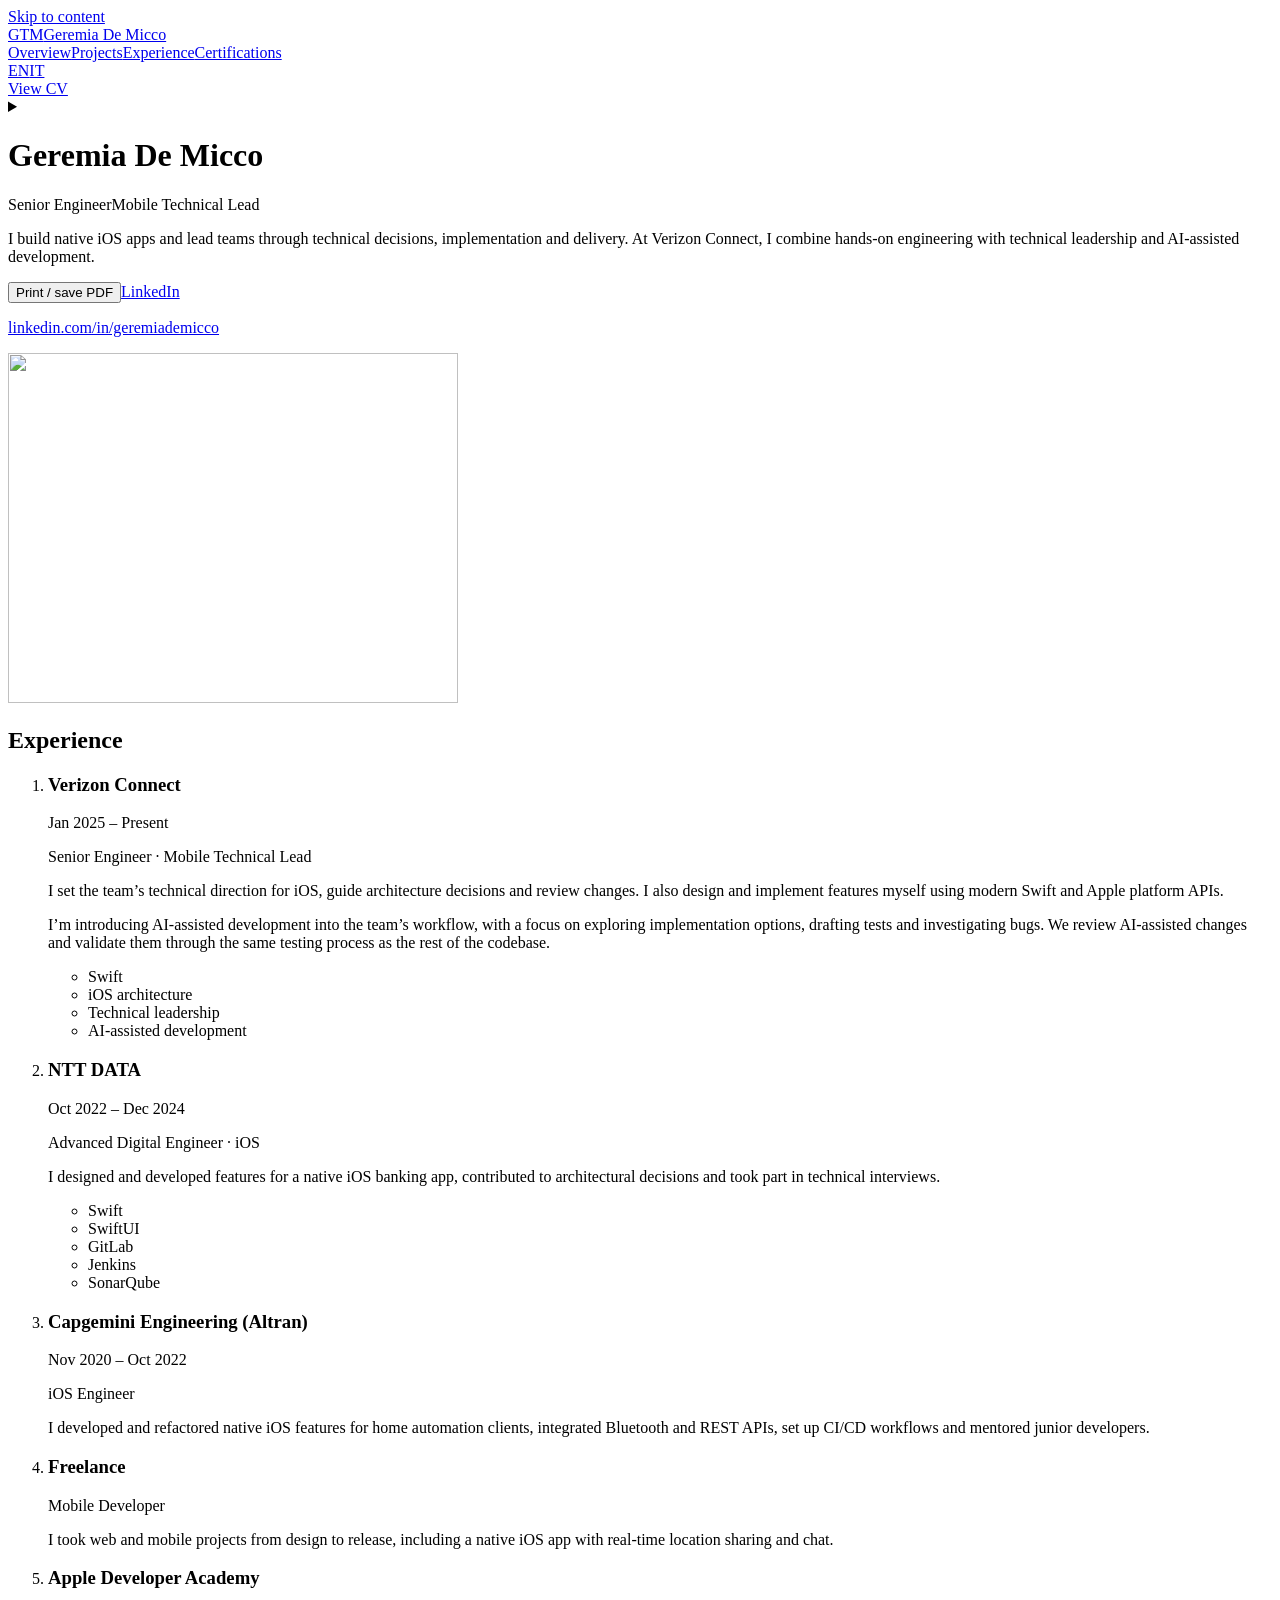
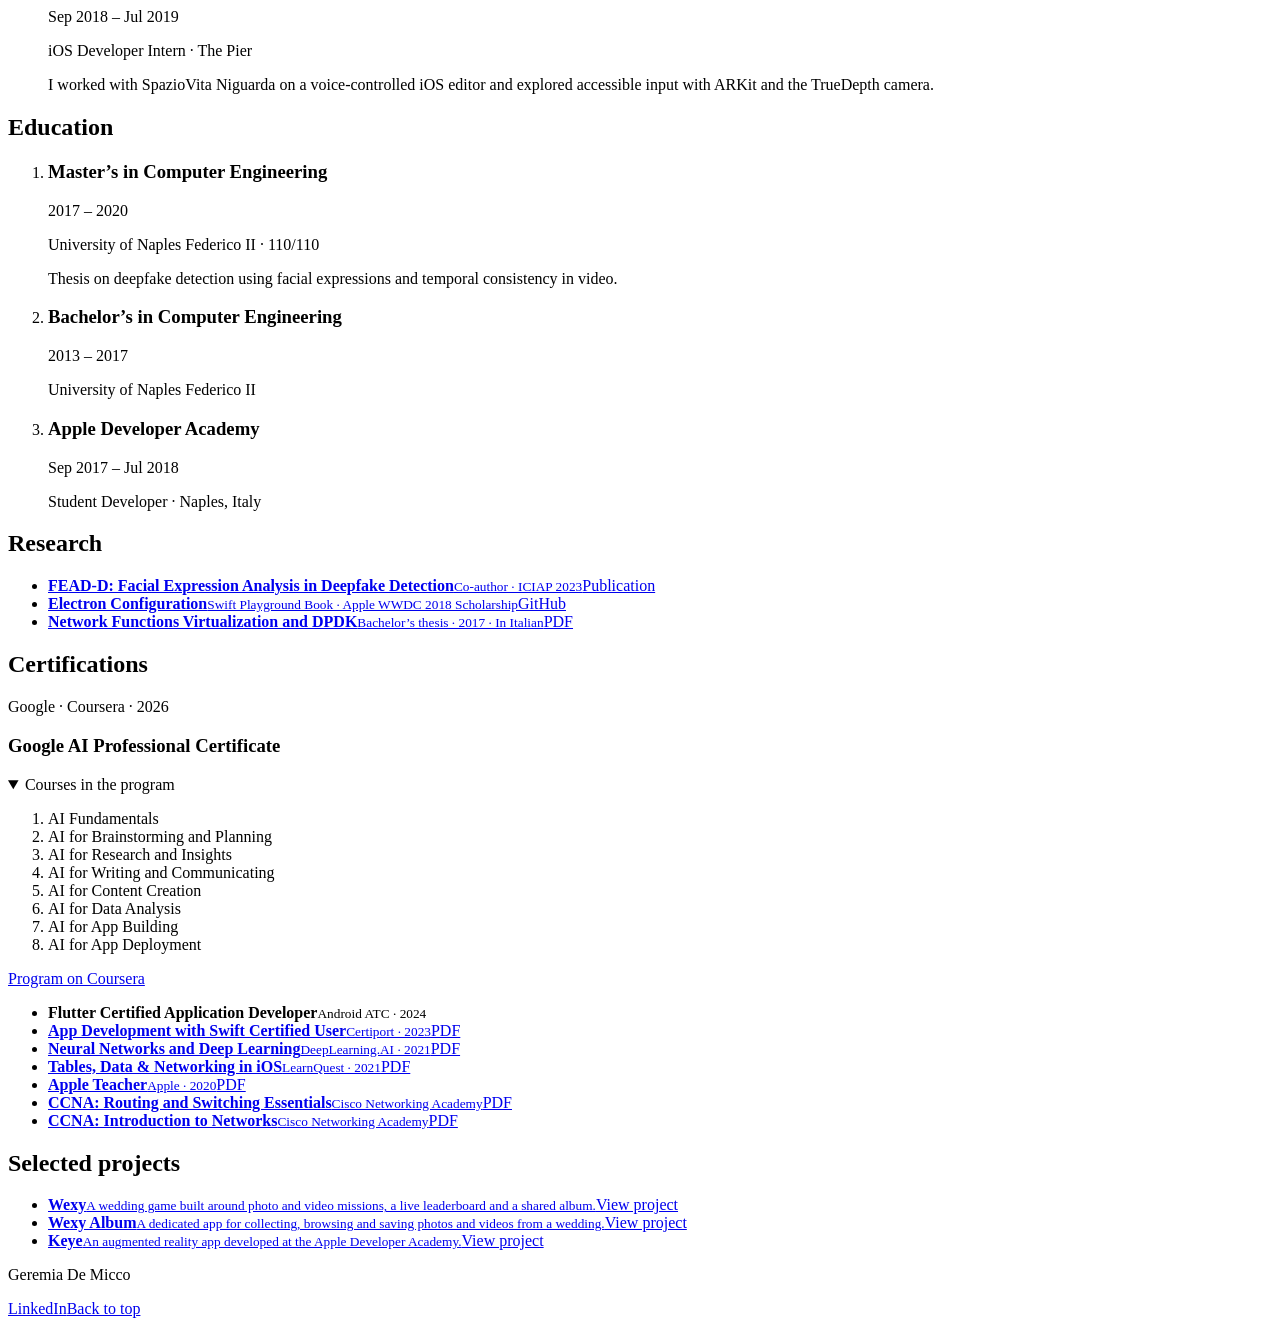
==== cv/index.html @ 7bb94965 "Publish GTM portfolio on GitHub Pages" ====
<!DOCTYPE html><html lang="en"><head><meta charset="utf-8"><meta name="viewport" content="width=device-width, initial-scale=1"><meta name="description" content="I build native iOS apps and lead teams through technical decisions, implementation and delivery. At Verizon Connect, I combine hands-on engineering with technical leadership and AI-assisted development."><meta name="theme-color" content="#0e0d0f"><meta property="og:type" content="website"><meta property="og:title" content="Geremia De Micco · Curriculum vitae"><meta property="og:description" content="I build native iOS apps and lead teams through technical decisions, implementation and delivery. At Verizon Connect, I combine hands-on engineering with technical leadership and AI-assisted development."><link rel="icon" type="image/png" sizes="64x64" href="/gtm-portfolio/media/gtm-submission-icon.png"><title>Geremia De Micco · Curriculum vitae</title><link rel="stylesheet" href="/gtm-portfolio/_astro/_..Dcf9M93b.css"></head><body id="top"><a href="#main" class="skip-link">Skip to content</a><header class="site-header"><div class="container header-content"><a class="brand" href="/gtm-portfolio/"><span class="brand-mark" aria-hidden="true">GTM</span><span class="brand-name">Geremia De Micco</span></a><nav class="desktop-nav" aria-label="Main navigation"><a href="/gtm-portfolio/#overview">Overview</a><a href="/gtm-portfolio/#projects">Projects</a><a href="/gtm-portfolio/#experience">Experience</a><a href="/gtm-portfolio/#certifications">Certifications</a></nav><div class="header-actions"><nav class="language-switch desktop-language" aria-label="Language"><a href="/gtm-portfolio/cv/" lang="en" hreflang="en" aria-label="English" aria-current="page">EN</a><a href="/gtm-portfolio/it/cv/" lang="it" hreflang="it" aria-label="Italiano">IT</a></nav><a class="button button-outline header-cv" href="/gtm-portfolio/cv/">View CV</a><details class="mobile-menu"><summary aria-label="Menu"><span class="menu-icon" aria-hidden="true"></span></summary><div class="mobile-panel"><nav class="mobile-nav" aria-label="Main navigation"><a href="/gtm-portfolio/#overview">Overview</a><a href="/gtm-portfolio/#projects">Projects</a><a href="/gtm-portfolio/#experience">Experience</a><a href="/gtm-portfolio/#certifications">Certifications</a></nav><nav class="language-switch" aria-label="Language"><a href="/gtm-portfolio/cv/" lang="en" hreflang="en" aria-label="English" aria-current="page">EN</a><a href="/gtm-portfolio/it/cv/" lang="it" hreflang="it" aria-label="Italiano">IT</a></nav></div></details></div></div></header><main id="main" tabindex="-1"><div class="container cv-page"><header class="cv-heading"><div><h1>Geremia De Micco</h1><p class="identity-role"><span>Senior Engineer</span><span>Mobile Technical Lead</span></p><p class="lead">I build native iOS apps and lead teams through technical decisions, implementation and delivery. At Verizon Connect, I combine hands-on engineering with technical leadership and AI-assisted development.</p><div class="button-row cv-actions"><button class="button button-primary" type="button" data-print>Print / save PDF</button><a class="button button-outline" href="https://www.linkedin.com/in/geremiademicco/">LinkedIn</a></div><p class="cv-print-contact"><a href="https://www.linkedin.com/in/geremiademicco/">linkedin.com/in/geremiademicco</a></p></div><img class="cv-portrait" src="/gtm-portfolio/media/geremia-de-micco.webp" width="450" height="350" alt=""></header><section class="resume-section" id="experience" tabindex="-1" aria-labelledby="experience-title"><h2 id="experience-title">Experience</h2><ol class="timeline" role="list"><li class="timeline-item current-role"><div class="timeline-head"><h3>Verizon Connect</h3><p class="meta period"><time datetime="2025-01">Jan 2025</time> – Present</p></div><p class="role">Senior Engineer · Mobile Technical Lead</p><p class="timeline-text">I set the team’s technical direction for iOS, guide architecture decisions and review changes. I also design and implement features myself using modern Swift and Apple platform APIs.</p><p class="timeline-text">I’m introducing AI-assisted development into the team’s workflow, with a focus on exploring implementation options, drafting tests and investigating bugs. We review AI-assisted changes and validate them through the same testing process as the rest of the codebase.</p><ul class="skill-list" role="list"><li>Swift</li><li>iOS architecture</li><li>Technical leadership</li><li>AI-assisted development</li></ul></li><li class="timeline-item"><div class="timeline-head"><h3>NTT DATA</h3><p class="meta period"><time datetime="2022-10">Oct 2022</time> – <time datetime="2024-12">Dec 2024</time></p></div><p class="role">Advanced Digital Engineer · iOS</p><p class="timeline-text">I designed and developed features for a native iOS banking app, contributed to architectural decisions and took part in technical interviews.</p><ul class="skill-list" role="list"><li>Swift</li><li>SwiftUI</li><li>GitLab</li><li>Jenkins</li><li>SonarQube</li></ul></li><li class="timeline-item"><div class="timeline-head"><h3>Capgemini Engineering (Altran)</h3><p class="meta period"><time datetime="2020-11">Nov 2020</time> – <time datetime="2022-10">Oct 2022</time></p></div><p class="role">iOS Engineer</p><p class="timeline-text">I developed and refactored native iOS features for home automation clients, integrated Bluetooth and REST APIs, set up CI/CD workflows and mentored junior developers.</p></li><li class="timeline-item"><div class="timeline-head"><h3>Freelance</h3></div><p class="role">Mobile Developer</p><p class="timeline-text">I took web and mobile projects from design to release, including a native iOS app with real-time location sharing and chat.</p></li><li class="timeline-item"><div class="timeline-head"><h3>Apple Developer Academy</h3><p class="meta period"><time datetime="2018-09">Sep 2018</time> – <time datetime="2019-07">Jul 2019</time></p></div><p class="role">iOS Developer Intern · The Pier</p><p class="timeline-text">I worked with SpazioVita Niguarda on a voice-controlled iOS editor and explored accessible input with ARKit and the TrueDepth camera.</p></li></ol></section><section class="resume-section" id="education" tabindex="-1" aria-labelledby="education-title"><h2 id="education-title">Education</h2><ol class="timeline" role="list"><li class="timeline-item"><div class="timeline-head"><h3>Master’s in Computer Engineering</h3><p class="meta period"><time datetime="2017">2017</time> – <time datetime="2020">2020</time></p></div><p class="role">University of Naples Federico II · 110/110</p><p class="timeline-text">Thesis on deepfake detection using facial expressions and temporal consistency in video.</p></li><li class="timeline-item"><div class="timeline-head"><h3>Bachelor’s in Computer Engineering</h3><p class="meta period"><time datetime="2013">2013</time> – <time datetime="2017">2017</time></p></div><p class="role">University of Naples Federico II</p></li><li class="timeline-item"><div class="timeline-head"><h3>Apple Developer Academy</h3><p class="meta period"><time datetime="2017-09">Sep 2017</time> – <time datetime="2018-07">Jul 2018</time></p></div><p class="role">Student Developer · Naples, Italy</p></li></ol></section><section class="resume-section" id="research" tabindex="-1" aria-labelledby="research-title"><h2 id="research-title">Research</h2><ul class="resources" role="list"><li><a href="https://www.iris.unina.it/handle/11588/937765"><span><strong>FEAD-D: Facial Expression Analysis in Deepfake Detection</strong><small>Co-author · ICIAP 2023</small></span><span class="resource-type">Publication</span></a></li><li><a href="https://github.com/geredm/WWDC-2018-Accepted-PlaygroundBook-Electron-Configuration"><span><strong>Electron Configuration</strong><small>Swift Playground Book · Apple WWDC 2018 Scholarship</small></span><span class="resource-type">GitHub</span></a></li><li><a href="/gtm-portfolio/documents/bachelors-thesis.pdf"><span><strong>Network Functions Virtualization and DPDK</strong><small>Bachelor’s thesis · 2017 · In Italian</small></span><span class="resource-type">PDF</span></a></li></ul></section><section class="resume-section" id="certifications" tabindex="-1" aria-labelledby="certifications-title"><h2 id="certifications-title">Certifications</h2><div><article class="credential"><p class="meta">Google · Coursera · <time datetime="2026">2026</time></p><h3>Google AI Professional Certificate</h3><details class="credential-courses" open><summary>Courses in the program</summary><ol lang="en"><li>AI Fundamentals</li><li>AI for Brainstorming and Planning</li><li>AI for Research and Insights</li><li>AI for Writing and Communicating</li><li>AI for Content Creation</li><li>AI for Data Analysis</li><li>AI for App Building</li><li>AI for App Deployment</li></ol></details><a class="project-action" href="https://www.coursera.org/professional-certificates/google-ai">Program on Coursera</a></article><ul class="resources" role="list"><li><div class="resource-line"><span><strong>Flutter Certified Application Developer</strong><small>Android ATC · 2024</small></span></div></li><li><a href="/gtm-portfolio/documents/app-development-with-swift.pdf"><span><strong>App Development with Swift Certified User</strong><small>Certiport · 2023</small></span><span class="resource-type">PDF</span></a></li><li><a href="/gtm-portfolio/documents/neural-networks-and-deep-learning.pdf"><span><strong>Neural Networks and Deep Learning</strong><small>DeepLearning.AI · 2021</small></span><span class="resource-type">PDF</span></a></li><li><a href="/gtm-portfolio/documents/tables-data-and-networking-in-ios.pdf"><span><strong>Tables, Data &amp; Networking in iOS</strong><small>LearnQuest · 2021</small></span><span class="resource-type">PDF</span></a></li><li><a href="/gtm-portfolio/documents/apple-teacher.pdf"><span><strong>Apple Teacher</strong><small>Apple · 2020</small></span><span class="resource-type">PDF</span></a></li><li><a href="/gtm-portfolio/documents/ccna-routing-and-switching-essentials.pdf"><span><strong>CCNA: Routing and Switching Essentials</strong><small>Cisco Networking Academy</small></span><span class="resource-type">PDF</span></a></li><li><a href="/gtm-portfolio/documents/ccna-introduction-to-networks.pdf"><span><strong>CCNA: Introduction to Networks</strong><small>Cisco Networking Academy</small></span><span class="resource-type">PDF</span></a></li></ul></div></section><section class="resume-section cv-projects" id="projects" aria-labelledby="cv-projects-title"><h2 id="cv-projects-title">Selected projects</h2><ul class="resources" role="list"><li><a href="/gtm-portfolio/projects/wexy/"><span><strong>Wexy</strong><small>A wedding game built around photo and video missions, a live leaderboard and a shared album.</small></span><span class="resource-type">View project</span></a></li><li><a href="/gtm-portfolio/projects/wexy-album/"><span><strong>Wexy Album</strong><small>A dedicated app for collecting, browsing and saving photos and videos from a wedding.</small></span><span class="resource-type">View project</span></a></li><li><a href="/gtm-portfolio/projects/keye/"><span><strong>Keye</strong><small>An augmented reality app developed at the Apple Developer Academy.</small></span><span class="resource-type">View project</span></a></li></ul></section></div></main><footer class="site-footer"><div class="container footer-content"><p>Geremia De Micco</p><nav aria-label="Footer links"><a href="https://www.linkedin.com/in/geremiademicco/">LinkedIn</a><a href="#top">Back to top</a></nav></div></footer></body></html><script type="module">var e=document.querySelector(`.mobile-menu`);if(e){let t=e.querySelector(`summary`);e.addEventListener(`keydown`,n=>{n.key===`Escape`&&e.open&&(e.open=!1,t?.focus())}),document.addEventListener(`click`,t=>{e.open&&t.target instanceof Element&&(!e.contains(t.target)||t.target.closest(`a`))&&(e.open=!1)})}</script><script type="module">document.querySelector(`[data-print]`)?.addEventListener(`click`,()=>window.print());</script>
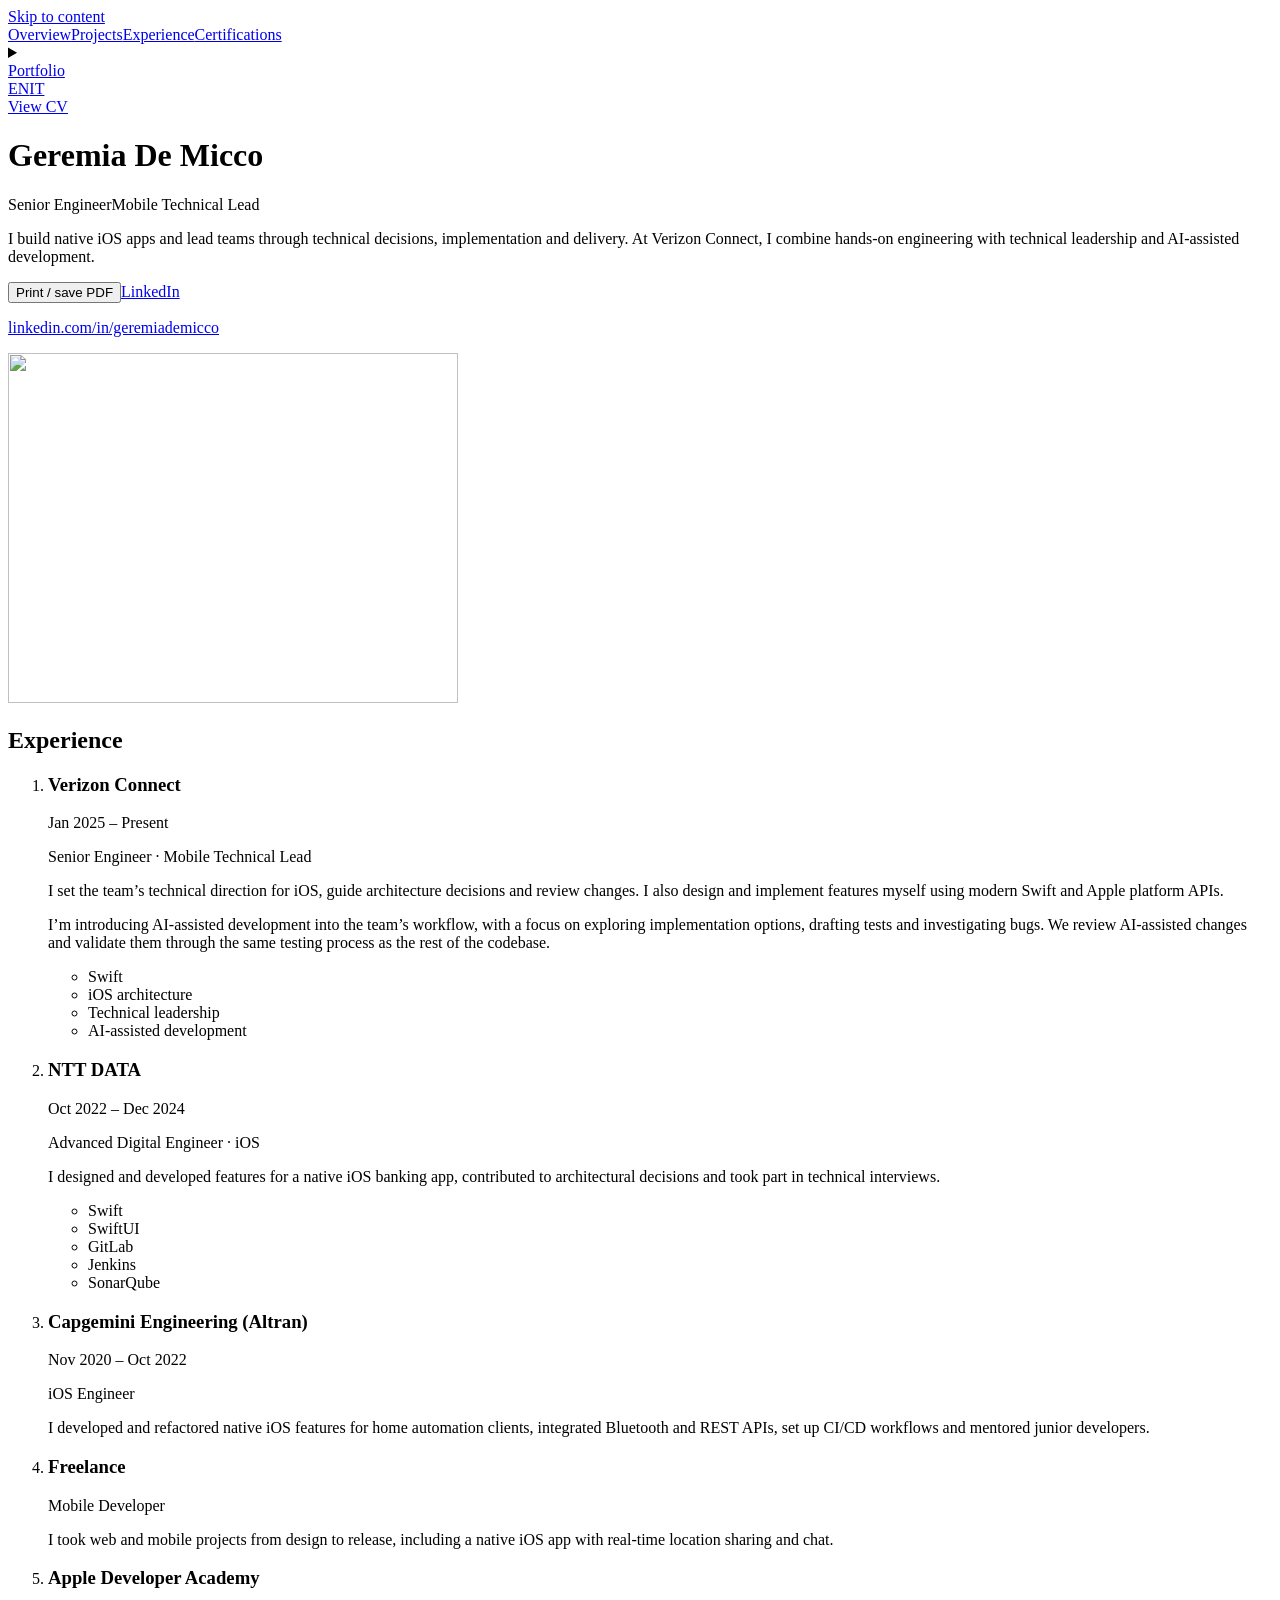
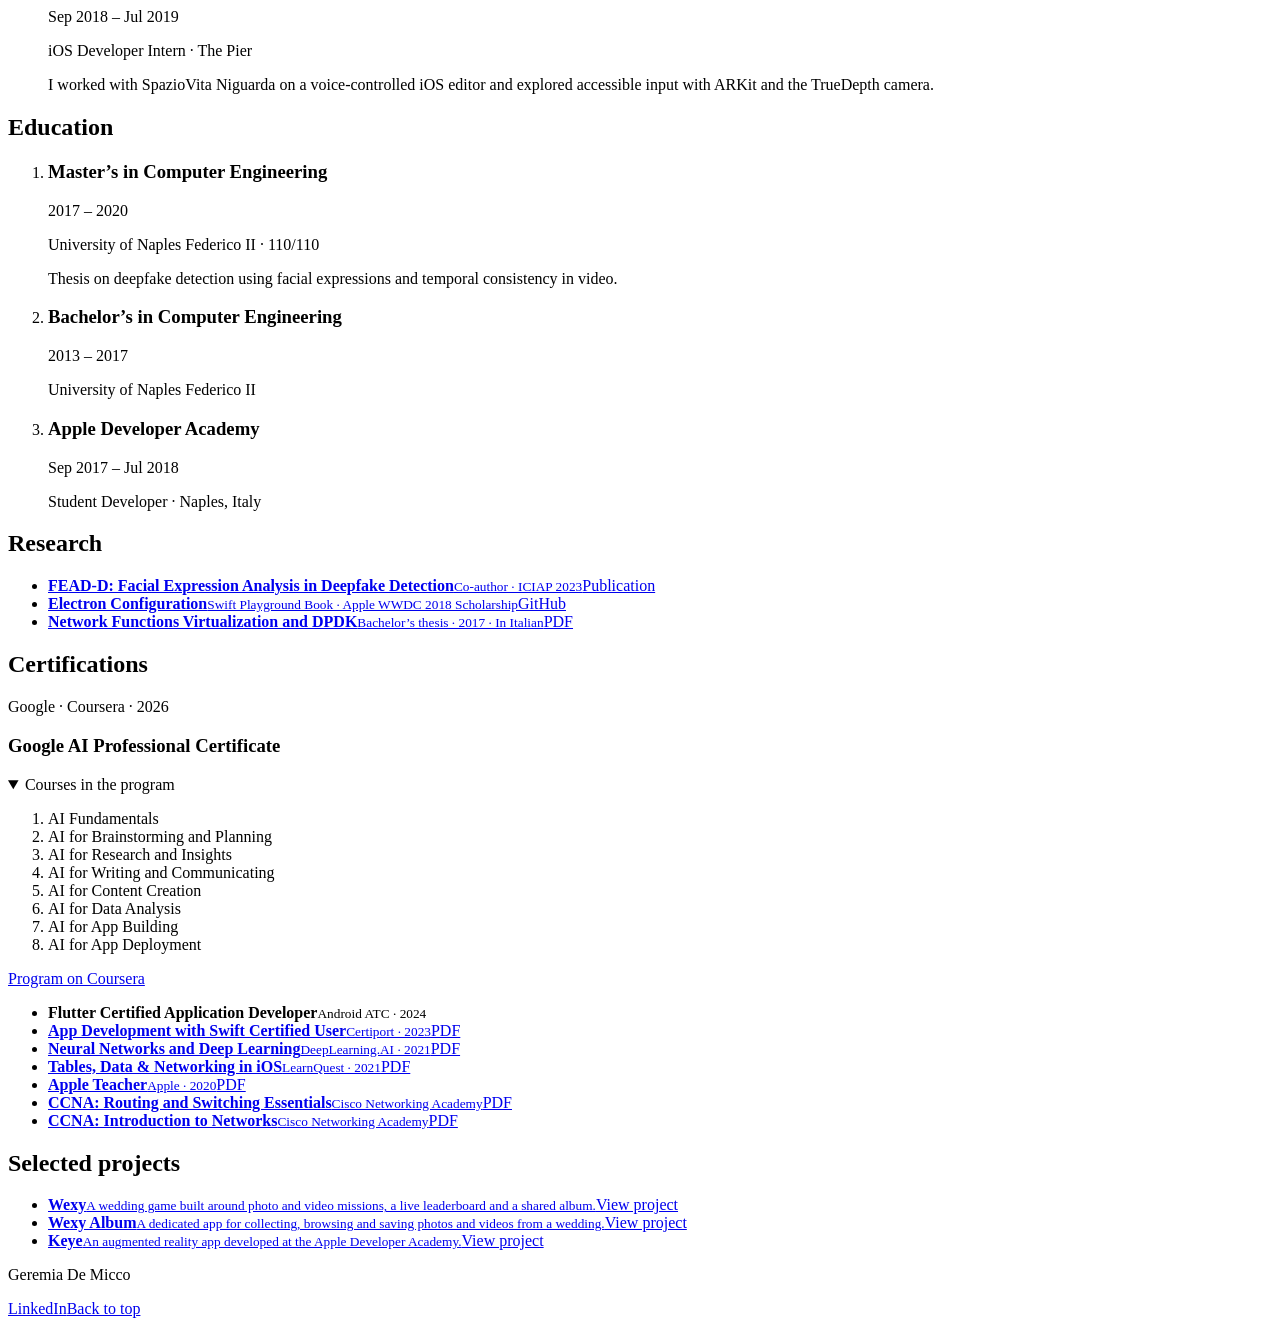
==== commit 08ea045f: "Refresh the Portfolio masthead and poster rows" ====
--- a/cv/index.html
+++ b/cv/index.html
@@ -1 +1 @@
-<!DOCTYPE html><html lang="en"><head><meta charset="utf-8"><meta name="viewport" content="width=device-width, initial-scale=1"><meta name="description" content="I build native iOS apps and lead teams through technical decisions, implementation and delivery. At Verizon Connect, I combine hands-on engineering with technical leadership and AI-assisted development."><meta name="theme-color" content="#0e0d0f"><meta property="og:type" content="website"><meta property="og:title" content="Geremia De Micco · Curriculum vitae"><meta property="og:description" content="I build native iOS apps and lead teams through technical decisions, implementation and delivery. At Verizon Connect, I combine hands-on engineering with technical leadership and AI-assisted development."><link rel="icon" type="image/png" sizes="64x64" href="/gtm-portfolio/media/gtm-submission-icon.png"><title>Geremia De Micco · Curriculum vitae</title><link rel="stylesheet" href="/gtm-portfolio/_astro/_..Dcf9M93b.css"></head><body id="top"><a href="#main" class="skip-link">Skip to content</a><header class="site-header"><div class="container header-content"><a class="brand" href="/gtm-portfolio/"><span class="brand-mark" aria-hidden="true">GTM</span><span class="brand-name">Geremia De Micco</span></a><nav class="desktop-nav" aria-label="Main navigation"><a href="/gtm-portfolio/#overview">Overview</a><a href="/gtm-portfolio/#projects">Projects</a><a href="/gtm-portfolio/#experience">Experience</a><a href="/gtm-portfolio/#certifications">Certifications</a></nav><div class="header-actions"><nav class="language-switch desktop-language" aria-label="Language"><a href="/gtm-portfolio/cv/" lang="en" hreflang="en" aria-label="English" aria-current="page">EN</a><a href="/gtm-portfolio/it/cv/" lang="it" hreflang="it" aria-label="Italiano">IT</a></nav><a class="button button-outline header-cv" href="/gtm-portfolio/cv/">View CV</a><details class="mobile-menu"><summary aria-label="Menu"><span class="menu-icon" aria-hidden="true"></span></summary><div class="mobile-panel"><nav class="mobile-nav" aria-label="Main navigation"><a href="/gtm-portfolio/#overview">Overview</a><a href="/gtm-portfolio/#projects">Projects</a><a href="/gtm-portfolio/#experience">Experience</a><a href="/gtm-portfolio/#certifications">Certifications</a></nav><nav class="language-switch" aria-label="Language"><a href="/gtm-portfolio/cv/" lang="en" hreflang="en" aria-label="English" aria-current="page">EN</a><a href="/gtm-portfolio/it/cv/" lang="it" hreflang="it" aria-label="Italiano">IT</a></nav></div></details></div></div></header><main id="main" tabindex="-1"><div class="container cv-page"><header class="cv-heading"><div><h1>Geremia De Micco</h1><p class="identity-role"><span>Senior Engineer</span><span>Mobile Technical Lead</span></p><p class="lead">I build native iOS apps and lead teams through technical decisions, implementation and delivery. At Verizon Connect, I combine hands-on engineering with technical leadership and AI-assisted development.</p><div class="button-row cv-actions"><button class="button button-primary" type="button" data-print>Print / save PDF</button><a class="button button-outline" href="https://www.linkedin.com/in/geremiademicco/">LinkedIn</a></div><p class="cv-print-contact"><a href="https://www.linkedin.com/in/geremiademicco/">linkedin.com/in/geremiademicco</a></p></div><img class="cv-portrait" src="/gtm-portfolio/media/geremia-de-micco.webp" width="450" height="350" alt=""></header><section class="resume-section" id="experience" tabindex="-1" aria-labelledby="experience-title"><h2 id="experience-title">Experience</h2><ol class="timeline" role="list"><li class="timeline-item current-role"><div class="timeline-head"><h3>Verizon Connect</h3><p class="meta period"><time datetime="2025-01">Jan 2025</time> – Present</p></div><p class="role">Senior Engineer · Mobile Technical Lead</p><p class="timeline-text">I set the team’s technical direction for iOS, guide architecture decisions and review changes. I also design and implement features myself using modern Swift and Apple platform APIs.</p><p class="timeline-text">I’m introducing AI-assisted development into the team’s workflow, with a focus on exploring implementation options, drafting tests and investigating bugs. We review AI-assisted changes and validate them through the same testing process as the rest of the codebase.</p><ul class="skill-list" role="list"><li>Swift</li><li>iOS architecture</li><li>Technical leadership</li><li>AI-assisted development</li></ul></li><li class="timeline-item"><div class="timeline-head"><h3>NTT DATA</h3><p class="meta period"><time datetime="2022-10">Oct 2022</time> – <time datetime="2024-12">Dec 2024</time></p></div><p class="role">Advanced Digital Engineer · iOS</p><p class="timeline-text">I designed and developed features for a native iOS banking app, contributed to architectural decisions and took part in technical interviews.</p><ul class="skill-list" role="list"><li>Swift</li><li>SwiftUI</li><li>GitLab</li><li>Jenkins</li><li>SonarQube</li></ul></li><li class="timeline-item"><div class="timeline-head"><h3>Capgemini Engineering (Altran)</h3><p class="meta period"><time datetime="2020-11">Nov 2020</time> – <time datetime="2022-10">Oct 2022</time></p></div><p class="role">iOS Engineer</p><p class="timeline-text">I developed and refactored native iOS features for home automation clients, integrated Bluetooth and REST APIs, set up CI/CD workflows and mentored junior developers.</p></li><li class="timeline-item"><div class="timeline-head"><h3>Freelance</h3></div><p class="role">Mobile Developer</p><p class="timeline-text">I took web and mobile projects from design to release, including a native iOS app with real-time location sharing and chat.</p></li><li class="timeline-item"><div class="timeline-head"><h3>Apple Developer Academy</h3><p class="meta period"><time datetime="2018-09">Sep 2018</time> – <time datetime="2019-07">Jul 2019</time></p></div><p class="role">iOS Developer Intern · The Pier</p><p class="timeline-text">I worked with SpazioVita Niguarda on a voice-controlled iOS editor and explored accessible input with ARKit and the TrueDepth camera.</p></li></ol></section><section class="resume-section" id="education" tabindex="-1" aria-labelledby="education-title"><h2 id="education-title">Education</h2><ol class="timeline" role="list"><li class="timeline-item"><div class="timeline-head"><h3>Master’s in Computer Engineering</h3><p class="meta period"><time datetime="2017">2017</time> – <time datetime="2020">2020</time></p></div><p class="role">University of Naples Federico II · 110/110</p><p class="timeline-text">Thesis on deepfake detection using facial expressions and temporal consistency in video.</p></li><li class="timeline-item"><div class="timeline-head"><h3>Bachelor’s in Computer Engineering</h3><p class="meta period"><time datetime="2013">2013</time> – <time datetime="2017">2017</time></p></div><p class="role">University of Naples Federico II</p></li><li class="timeline-item"><div class="timeline-head"><h3>Apple Developer Academy</h3><p class="meta period"><time datetime="2017-09">Sep 2017</time> – <time datetime="2018-07">Jul 2018</time></p></div><p class="role">Student Developer · Naples, Italy</p></li></ol></section><section class="resume-section" id="research" tabindex="-1" aria-labelledby="research-title"><h2 id="research-title">Research</h2><ul class="resources" role="list"><li><a href="https://www.iris.unina.it/handle/11588/937765"><span><strong>FEAD-D: Facial Expression Analysis in Deepfake Detection</strong><small>Co-author · ICIAP 2023</small></span><span class="resource-type">Publication</span></a></li><li><a href="https://github.com/geredm/WWDC-2018-Accepted-PlaygroundBook-Electron-Configuration"><span><strong>Electron Configuration</strong><small>Swift Playground Book · Apple WWDC 2018 Scholarship</small></span><span class="resource-type">GitHub</span></a></li><li><a href="/gtm-portfolio/documents/bachelors-thesis.pdf"><span><strong>Network Functions Virtualization and DPDK</strong><small>Bachelor’s thesis · 2017 · In Italian</small></span><span class="resource-type">PDF</span></a></li></ul></section><section class="resume-section" id="certifications" tabindex="-1" aria-labelledby="certifications-title"><h2 id="certifications-title">Certifications</h2><div><article class="credential"><p class="meta">Google · Coursera · <time datetime="2026">2026</time></p><h3>Google AI Professional Certificate</h3><details class="credential-courses" open><summary>Courses in the program</summary><ol lang="en"><li>AI Fundamentals</li><li>AI for Brainstorming and Planning</li><li>AI for Research and Insights</li><li>AI for Writing and Communicating</li><li>AI for Content Creation</li><li>AI for Data Analysis</li><li>AI for App Building</li><li>AI for App Deployment</li></ol></details><a class="project-action" href="https://www.coursera.org/professional-certificates/google-ai">Program on Coursera</a></article><ul class="resources" role="list"><li><div class="resource-line"><span><strong>Flutter Certified Application Developer</strong><small>Android ATC · 2024</small></span></div></li><li><a href="/gtm-portfolio/documents/app-development-with-swift.pdf"><span><strong>App Development with Swift Certified User</strong><small>Certiport · 2023</small></span><span class="resource-type">PDF</span></a></li><li><a href="/gtm-portfolio/documents/neural-networks-and-deep-learning.pdf"><span><strong>Neural Networks and Deep Learning</strong><small>DeepLearning.AI · 2021</small></span><span class="resource-type">PDF</span></a></li><li><a href="/gtm-portfolio/documents/tables-data-and-networking-in-ios.pdf"><span><strong>Tables, Data &amp; Networking in iOS</strong><small>LearnQuest · 2021</small></span><span class="resource-type">PDF</span></a></li><li><a href="/gtm-portfolio/documents/apple-teacher.pdf"><span><strong>Apple Teacher</strong><small>Apple · 2020</small></span><span class="resource-type">PDF</span></a></li><li><a href="/gtm-portfolio/documents/ccna-routing-and-switching-essentials.pdf"><span><strong>CCNA: Routing and Switching Essentials</strong><small>Cisco Networking Academy</small></span><span class="resource-type">PDF</span></a></li><li><a href="/gtm-portfolio/documents/ccna-introduction-to-networks.pdf"><span><strong>CCNA: Introduction to Networks</strong><small>Cisco Networking Academy</small></span><span class="resource-type">PDF</span></a></li></ul></div></section><section class="resume-section cv-projects" id="projects" aria-labelledby="cv-projects-title"><h2 id="cv-projects-title">Selected projects</h2><ul class="resources" role="list"><li><a href="/gtm-portfolio/projects/wexy/"><span><strong>Wexy</strong><small>A wedding game built around photo and video missions, a live leaderboard and a shared album.</small></span><span class="resource-type">View project</span></a></li><li><a href="/gtm-portfolio/projects/wexy-album/"><span><strong>Wexy Album</strong><small>A dedicated app for collecting, browsing and saving photos and videos from a wedding.</small></span><span class="resource-type">View project</span></a></li><li><a href="/gtm-portfolio/projects/keye/"><span><strong>Keye</strong><small>An augmented reality app developed at the Apple Developer Academy.</small></span><span class="resource-type">View project</span></a></li></ul></section></div></main><footer class="site-footer"><div class="container footer-content"><p>Geremia De Micco</p><nav aria-label="Footer links"><a href="https://www.linkedin.com/in/geremiademicco/">LinkedIn</a><a href="#top">Back to top</a></nav></div></footer></body></html><script type="module">var e=document.querySelector(`.mobile-menu`);if(e){let t=e.querySelector(`summary`);e.addEventListener(`keydown`,n=>{n.key===`Escape`&&e.open&&(e.open=!1,t?.focus())}),document.addEventListener(`click`,t=>{e.open&&t.target instanceof Element&&(!e.contains(t.target)||t.target.closest(`a`))&&(e.open=!1)})}</script><script type="module">document.querySelector(`[data-print]`)?.addEventListener(`click`,()=>window.print());</script>+<!DOCTYPE html><html lang="en"><head><meta charset="utf-8"><meta name="viewport" content="width=device-width, initial-scale=1"><meta name="description" content="I build native iOS apps and lead teams through technical decisions, implementation and delivery. At Verizon Connect, I combine hands-on engineering with technical leadership and AI-assisted development."><meta name="theme-color" content="#080709"><meta property="og:type" content="website"><meta property="og:title" content="Geremia De Micco · Curriculum vitae"><meta property="og:description" content="I build native iOS apps and lead teams through technical decisions, implementation and delivery. At Verizon Connect, I combine hands-on engineering with technical leadership and AI-assisted development."><link rel="icon" type="image/png" sizes="64x64" href="/gtm-portfolio/media/gtm-submission-icon.png"><title>Geremia De Micco · Curriculum vitae</title><link rel="stylesheet" href="/gtm-portfolio/_astro/_..mcBf-VNY.css"></head><body id="top"><a href="#main" class="skip-link">Skip to content</a><header class="site-header"><div class="container header-content"><nav class="desktop-nav" aria-label="Main navigation"><a href="/gtm-portfolio/#overview">Overview</a><a href="/gtm-portfolio/#projects">Projects</a><a href="/gtm-portfolio/#experience">Experience</a><a href="/gtm-portfolio/#certifications">Certifications</a></nav><details class="mobile-menu"><summary aria-label="Menu"><span class="menu-icon" aria-hidden="true"></span></summary><div class="mobile-panel"><nav class="mobile-nav" aria-label="Main navigation"><a href="/gtm-portfolio/#overview">Overview</a><a href="/gtm-portfolio/#projects">Projects</a><a href="/gtm-portfolio/#experience">Experience</a><a href="/gtm-portfolio/#certifications">Certifications</a></nav><nav class="language-switch" aria-label="Language"><a href="/gtm-portfolio/cv/" lang="en" hreflang="en" aria-label="English" aria-current="page">EN</a><a href="/gtm-portfolio/it/cv/" lang="it" hreflang="it" aria-label="Italiano">IT</a></nav></div></details><a class="brand" href="/gtm-portfolio/">Portfolio</a><div class="header-actions"><nav class="language-switch desktop-language" aria-label="Language"><a href="/gtm-portfolio/cv/" lang="en" hreflang="en" aria-label="English" aria-current="page">EN</a><a href="/gtm-portfolio/it/cv/" lang="it" hreflang="it" aria-label="Italiano">IT</a></nav><a class="button button-outline header-cv" href="/gtm-portfolio/cv/">View CV</a></div></div></header><main id="main" tabindex="-1"><div class="container cv-page"><header class="cv-heading"><div><h1>Geremia De Micco</h1><p class="identity-role"><span>Senior Engineer</span><span>Mobile Technical Lead</span></p><p class="lead">I build native iOS apps and lead teams through technical decisions, implementation and delivery. At Verizon Connect, I combine hands-on engineering with technical leadership and AI-assisted development.</p><div class="button-row cv-actions"><button class="button button-primary" type="button" data-print>Print / save PDF</button><a class="button button-outline" href="https://www.linkedin.com/in/geremiademicco/">LinkedIn</a></div><p class="cv-print-contact"><a href="https://www.linkedin.com/in/geremiademicco/">linkedin.com/in/geremiademicco</a></p></div><img class="cv-portrait" src="/gtm-portfolio/media/geremia-de-micco.webp" width="450" height="350" alt=""></header><section class="resume-section" id="experience" tabindex="-1" aria-labelledby="experience-title"><h2 id="experience-title">Experience</h2><ol class="timeline" role="list"><li class="timeline-item current-role"><div class="timeline-head"><h3>Verizon Connect</h3><p class="meta period"><time datetime="2025-01">Jan 2025</time> – Present</p></div><p class="role">Senior Engineer · Mobile Technical Lead</p><p class="timeline-text">I set the team’s technical direction for iOS, guide architecture decisions and review changes. I also design and implement features myself using modern Swift and Apple platform APIs.</p><p class="timeline-text">I’m introducing AI-assisted development into the team’s workflow, with a focus on exploring implementation options, drafting tests and investigating bugs. We review AI-assisted changes and validate them through the same testing process as the rest of the codebase.</p><ul class="skill-list" role="list"><li>Swift</li><li>iOS architecture</li><li>Technical leadership</li><li>AI-assisted development</li></ul></li><li class="timeline-item"><div class="timeline-head"><h3>NTT DATA</h3><p class="meta period"><time datetime="2022-10">Oct 2022</time> – <time datetime="2024-12">Dec 2024</time></p></div><p class="role">Advanced Digital Engineer · iOS</p><p class="timeline-text">I designed and developed features for a native iOS banking app, contributed to architectural decisions and took part in technical interviews.</p><ul class="skill-list" role="list"><li>Swift</li><li>SwiftUI</li><li>GitLab</li><li>Jenkins</li><li>SonarQube</li></ul></li><li class="timeline-item"><div class="timeline-head"><h3>Capgemini Engineering (Altran)</h3><p class="meta period"><time datetime="2020-11">Nov 2020</time> – <time datetime="2022-10">Oct 2022</time></p></div><p class="role">iOS Engineer</p><p class="timeline-text">I developed and refactored native iOS features for home automation clients, integrated Bluetooth and REST APIs, set up CI/CD workflows and mentored junior developers.</p></li><li class="timeline-item"><div class="timeline-head"><h3>Freelance</h3></div><p class="role">Mobile Developer</p><p class="timeline-text">I took web and mobile projects from design to release, including a native iOS app with real-time location sharing and chat.</p></li><li class="timeline-item"><div class="timeline-head"><h3>Apple Developer Academy</h3><p class="meta period"><time datetime="2018-09">Sep 2018</time> – <time datetime="2019-07">Jul 2019</time></p></div><p class="role">iOS Developer Intern · The Pier</p><p class="timeline-text">I worked with SpazioVita Niguarda on a voice-controlled iOS editor and explored accessible input with ARKit and the TrueDepth camera.</p></li></ol></section><section class="resume-section" id="education" tabindex="-1" aria-labelledby="education-title"><h2 id="education-title">Education</h2><ol class="timeline" role="list"><li class="timeline-item"><div class="timeline-head"><h3>Master’s in Computer Engineering</h3><p class="meta period"><time datetime="2017">2017</time> – <time datetime="2020">2020</time></p></div><p class="role">University of Naples Federico II · 110/110</p><p class="timeline-text">Thesis on deepfake detection using facial expressions and temporal consistency in video.</p></li><li class="timeline-item"><div class="timeline-head"><h3>Bachelor’s in Computer Engineering</h3><p class="meta period"><time datetime="2013">2013</time> – <time datetime="2017">2017</time></p></div><p class="role">University of Naples Federico II</p></li><li class="timeline-item"><div class="timeline-head"><h3>Apple Developer Academy</h3><p class="meta period"><time datetime="2017-09">Sep 2017</time> – <time datetime="2018-07">Jul 2018</time></p></div><p class="role">Student Developer · Naples, Italy</p></li></ol></section><section class="resume-section" id="research" tabindex="-1" aria-labelledby="research-title"><h2 id="research-title">Research</h2><ul class="resources" role="list"><li><a href="https://www.iris.unina.it/handle/11588/937765"><span><strong>FEAD-D: Facial Expression Analysis in Deepfake Detection</strong><small>Co-author · ICIAP 2023</small></span><span class="resource-type">Publication</span></a></li><li><a href="https://github.com/geredm/WWDC-2018-Accepted-PlaygroundBook-Electron-Configuration"><span><strong>Electron Configuration</strong><small>Swift Playground Book · Apple WWDC 2018 Scholarship</small></span><span class="resource-type">GitHub</span></a></li><li><a href="/gtm-portfolio/documents/bachelors-thesis.pdf"><span><strong>Network Functions Virtualization and DPDK</strong><small>Bachelor’s thesis · 2017 · In Italian</small></span><span class="resource-type">PDF</span></a></li></ul></section><section class="resume-section" id="certifications" tabindex="-1" aria-labelledby="certifications-title"><h2 id="certifications-title">Certifications</h2><div><article class="credential"><p class="meta">Google · Coursera · <time datetime="2026">2026</time></p><h3>Google AI Professional Certificate</h3><details class="credential-courses" open><summary>Courses in the program</summary><ol lang="en"><li>AI Fundamentals</li><li>AI for Brainstorming and Planning</li><li>AI for Research and Insights</li><li>AI for Writing and Communicating</li><li>AI for Content Creation</li><li>AI for Data Analysis</li><li>AI for App Building</li><li>AI for App Deployment</li></ol></details><a class="project-action" href="https://www.coursera.org/professional-certificates/google-ai">Program on Coursera</a></article><ul class="resources" role="list"><li><div class="resource-line"><span><strong>Flutter Certified Application Developer</strong><small>Android ATC · 2024</small></span></div></li><li><a href="/gtm-portfolio/documents/app-development-with-swift.pdf"><span><strong>App Development with Swift Certified User</strong><small>Certiport · 2023</small></span><span class="resource-type">PDF</span></a></li><li><a href="/gtm-portfolio/documents/neural-networks-and-deep-learning.pdf"><span><strong>Neural Networks and Deep Learning</strong><small>DeepLearning.AI · 2021</small></span><span class="resource-type">PDF</span></a></li><li><a href="/gtm-portfolio/documents/tables-data-and-networking-in-ios.pdf"><span><strong>Tables, Data &amp; Networking in iOS</strong><small>LearnQuest · 2021</small></span><span class="resource-type">PDF</span></a></li><li><a href="/gtm-portfolio/documents/apple-teacher.pdf"><span><strong>Apple Teacher</strong><small>Apple · 2020</small></span><span class="resource-type">PDF</span></a></li><li><a href="/gtm-portfolio/documents/ccna-routing-and-switching-essentials.pdf"><span><strong>CCNA: Routing and Switching Essentials</strong><small>Cisco Networking Academy</small></span><span class="resource-type">PDF</span></a></li><li><a href="/gtm-portfolio/documents/ccna-introduction-to-networks.pdf"><span><strong>CCNA: Introduction to Networks</strong><small>Cisco Networking Academy</small></span><span class="resource-type">PDF</span></a></li></ul></div></section><section class="resume-section cv-projects" id="projects" aria-labelledby="cv-projects-title"><h2 id="cv-projects-title">Selected projects</h2><ul class="resources" role="list"><li><a href="/gtm-portfolio/projects/wexy/"><span><strong>Wexy</strong><small>A wedding game built around photo and video missions, a live leaderboard and a shared album.</small></span><span class="resource-type">View project</span></a></li><li><a href="/gtm-portfolio/projects/wexy-album/"><span><strong>Wexy Album</strong><small>A dedicated app for collecting, browsing and saving photos and videos from a wedding.</small></span><span class="resource-type">View project</span></a></li><li><a href="/gtm-portfolio/projects/keye/"><span><strong>Keye</strong><small>An augmented reality app developed at the Apple Developer Academy.</small></span><span class="resource-type">View project</span></a></li></ul></section></div></main><footer class="site-footer"><div class="container footer-content"><p>Geremia De Micco</p><nav aria-label="Footer links"><a href="https://www.linkedin.com/in/geremiademicco/">LinkedIn</a><a href="#top">Back to top</a></nav></div></footer></body></html><script type="module">var e=document.querySelector(`.mobile-menu`);if(e){let t=e.querySelector(`summary`);e.addEventListener(`keydown`,n=>{n.key===`Escape`&&e.open&&(e.open=!1,t?.focus())}),document.addEventListener(`click`,t=>{e.open&&t.target instanceof Element&&(!e.contains(t.target)||t.target.closest(`a`))&&(e.open=!1)})}</script><script type="module">document.querySelector(`[data-print]`)?.addEventListener(`click`,()=>window.print());</script>
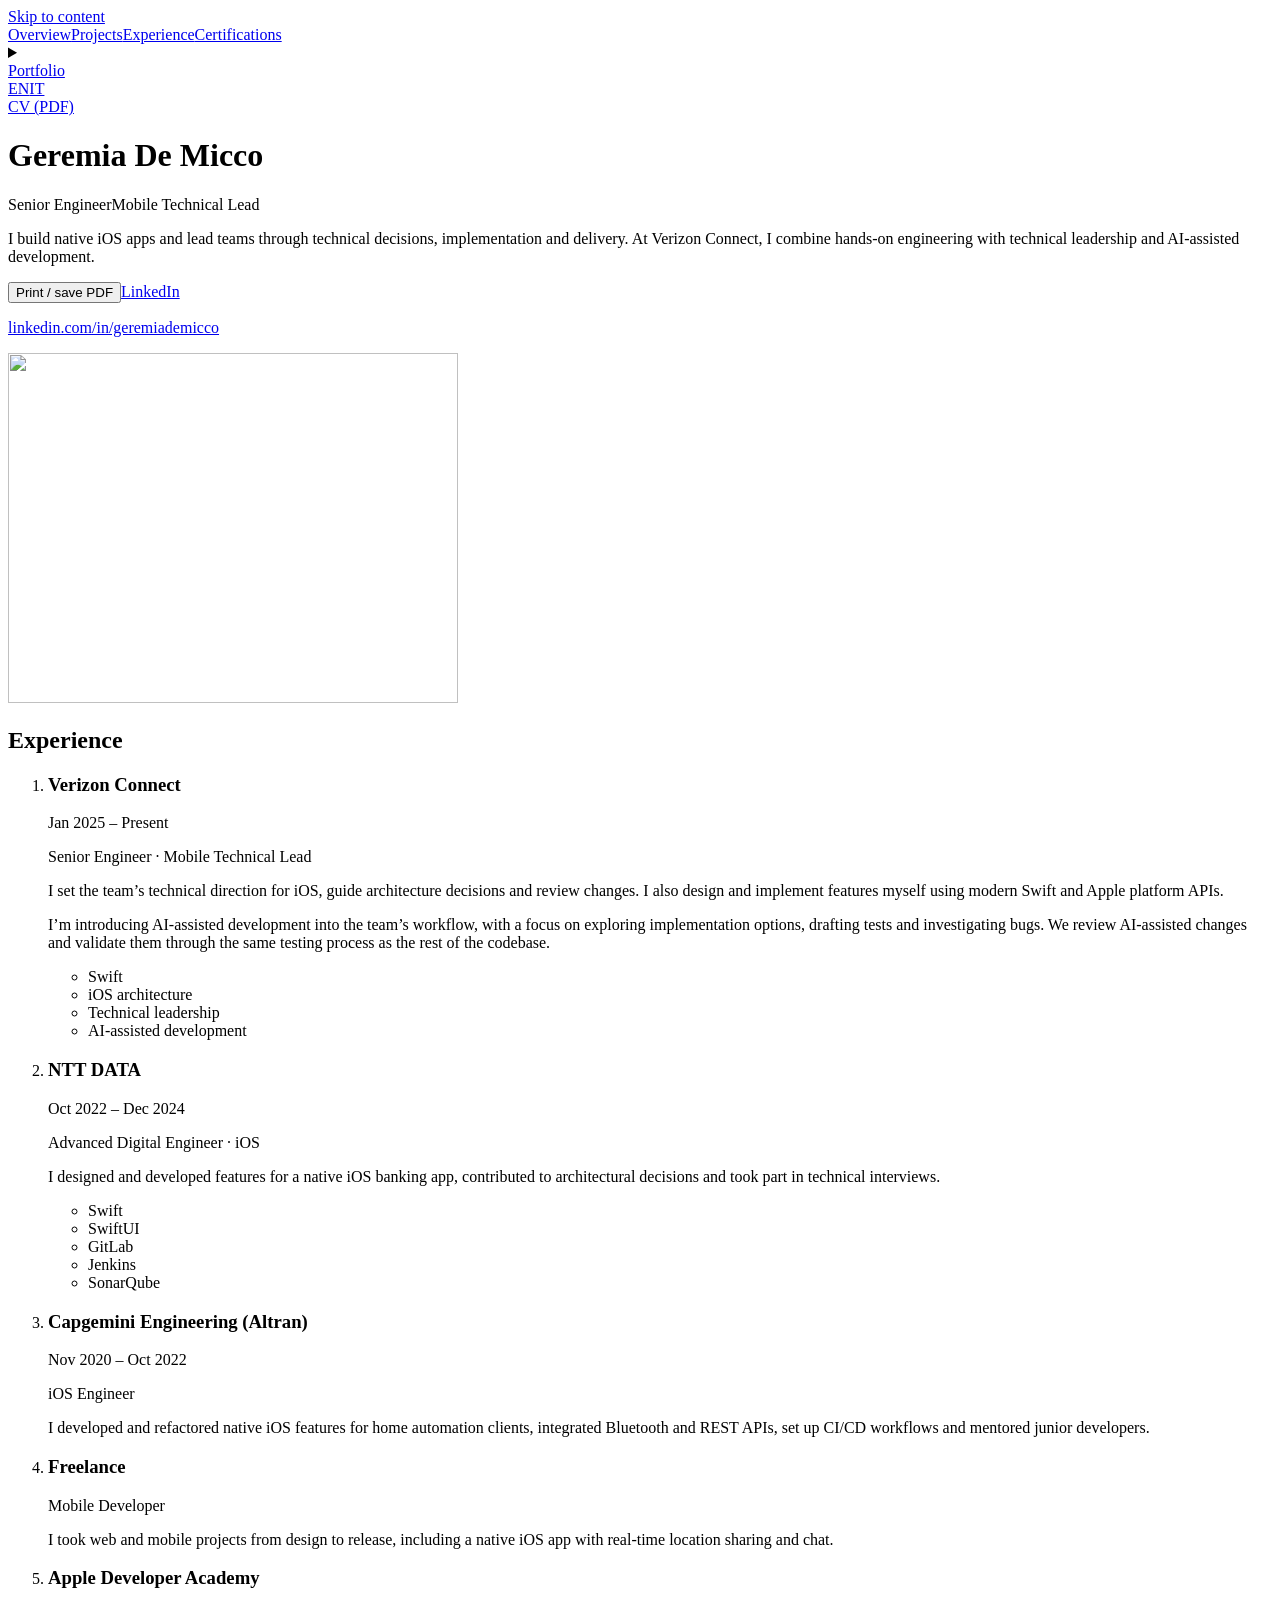
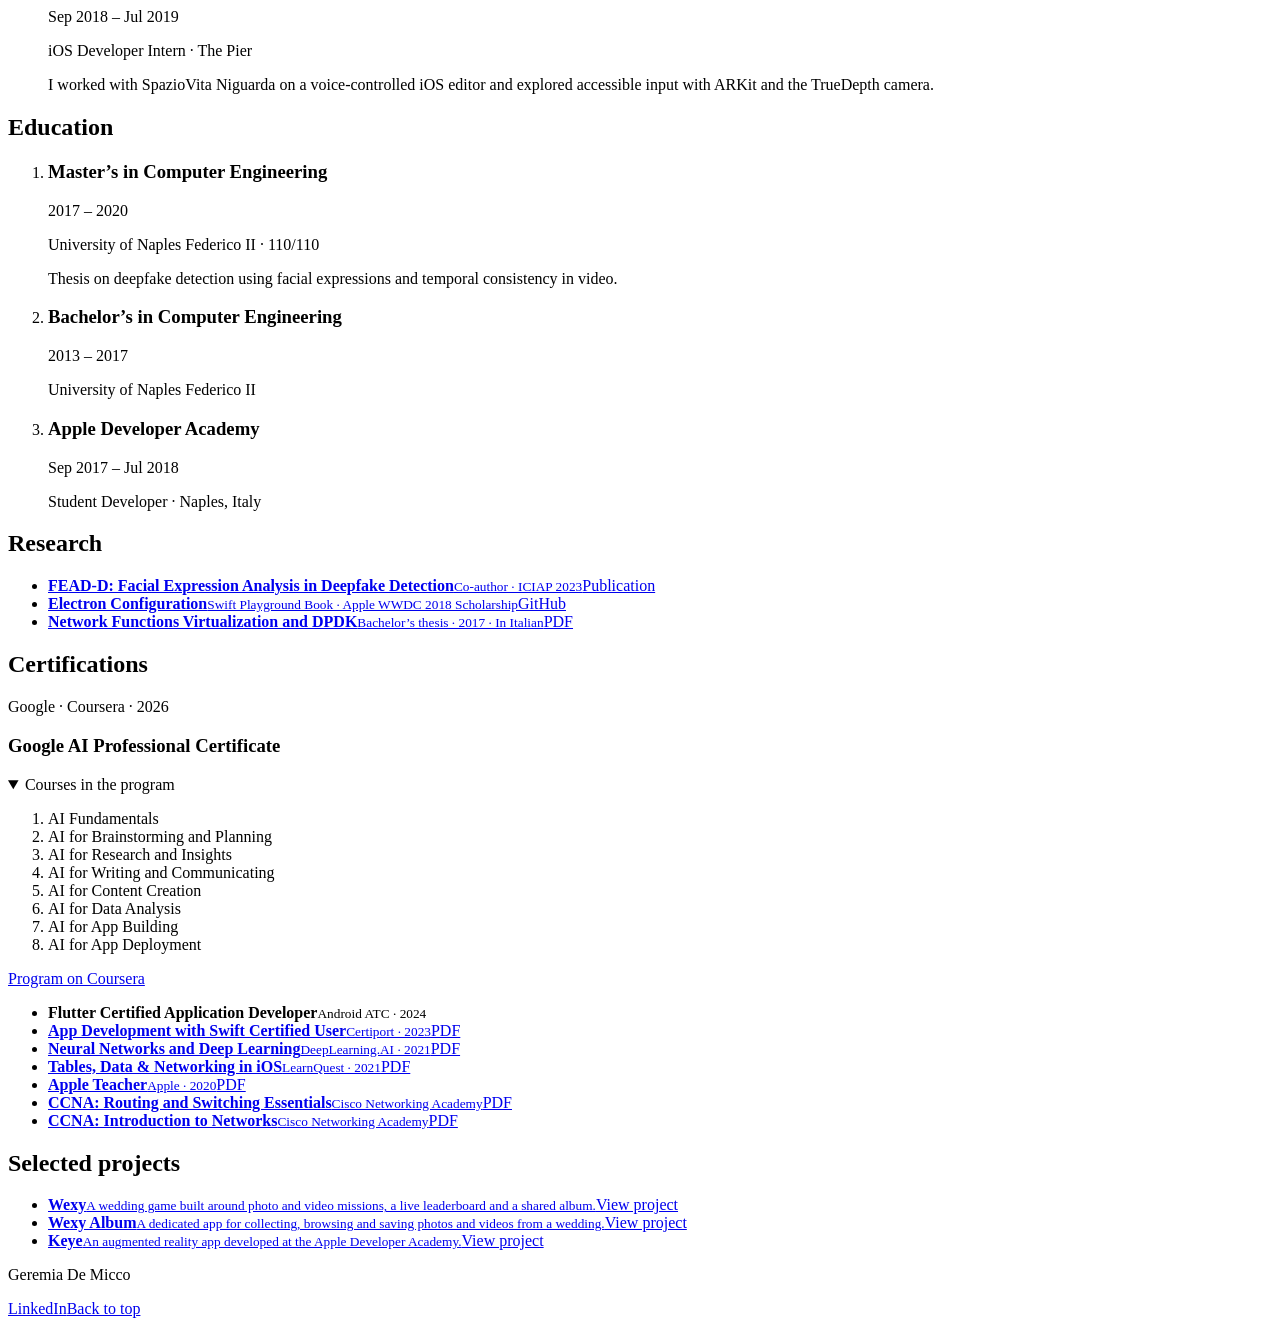
==== commit 46798d05: "Serve the English CV as a PDF download" ====
--- a/cv/index.html
+++ b/cv/index.html
@@ -1 +1 @@
-<!DOCTYPE html><html lang="en"><head><meta charset="utf-8"><meta name="viewport" content="width=device-width, initial-scale=1"><meta name="description" content="I build native iOS apps and lead teams through technical decisions, implementation and delivery. At Verizon Connect, I combine hands-on engineering with technical leadership and AI-assisted development."><meta name="theme-color" content="#080709"><meta property="og:type" content="website"><meta property="og:title" content="Geremia De Micco · Curriculum vitae"><meta property="og:description" content="I build native iOS apps and lead teams through technical decisions, implementation and delivery. At Verizon Connect, I combine hands-on engineering with technical leadership and AI-assisted development."><link rel="icon" type="image/png" sizes="64x64" href="/gtm-portfolio/media/gtm-submission-icon.png"><title>Geremia De Micco · Curriculum vitae</title><link rel="stylesheet" href="/gtm-portfolio/_astro/_..mcBf-VNY.css"></head><body id="top"><a href="#main" class="skip-link">Skip to content</a><header class="site-header"><div class="container header-content"><nav class="desktop-nav" aria-label="Main navigation"><a href="/gtm-portfolio/#overview">Overview</a><a href="/gtm-portfolio/#projects">Projects</a><a href="/gtm-portfolio/#experience">Experience</a><a href="/gtm-portfolio/#certifications">Certifications</a></nav><details class="mobile-menu"><summary aria-label="Menu"><span class="menu-icon" aria-hidden="true"></span></summary><div class="mobile-panel"><nav class="mobile-nav" aria-label="Main navigation"><a href="/gtm-portfolio/#overview">Overview</a><a href="/gtm-portfolio/#projects">Projects</a><a href="/gtm-portfolio/#experience">Experience</a><a href="/gtm-portfolio/#certifications">Certifications</a></nav><nav class="language-switch" aria-label="Language"><a href="/gtm-portfolio/cv/" lang="en" hreflang="en" aria-label="English" aria-current="page">EN</a><a href="/gtm-portfolio/it/cv/" lang="it" hreflang="it" aria-label="Italiano">IT</a></nav></div></details><a class="brand" href="/gtm-portfolio/">Portfolio</a><div class="header-actions"><nav class="language-switch desktop-language" aria-label="Language"><a href="/gtm-portfolio/cv/" lang="en" hreflang="en" aria-label="English" aria-current="page">EN</a><a href="/gtm-portfolio/it/cv/" lang="it" hreflang="it" aria-label="Italiano">IT</a></nav><a class="button button-outline header-cv" href="/gtm-portfolio/cv/">View CV</a></div></div></header><main id="main" tabindex="-1"><div class="container cv-page"><header class="cv-heading"><div><h1>Geremia De Micco</h1><p class="identity-role"><span>Senior Engineer</span><span>Mobile Technical Lead</span></p><p class="lead">I build native iOS apps and lead teams through technical decisions, implementation and delivery. At Verizon Connect, I combine hands-on engineering with technical leadership and AI-assisted development.</p><div class="button-row cv-actions"><button class="button button-primary" type="button" data-print>Print / save PDF</button><a class="button button-outline" href="https://www.linkedin.com/in/geremiademicco/">LinkedIn</a></div><p class="cv-print-contact"><a href="https://www.linkedin.com/in/geremiademicco/">linkedin.com/in/geremiademicco</a></p></div><img class="cv-portrait" src="/gtm-portfolio/media/geremia-de-micco.webp" width="450" height="350" alt=""></header><section class="resume-section" id="experience" tabindex="-1" aria-labelledby="experience-title"><h2 id="experience-title">Experience</h2><ol class="timeline" role="list"><li class="timeline-item current-role"><div class="timeline-head"><h3>Verizon Connect</h3><p class="meta period"><time datetime="2025-01">Jan 2025</time> – Present</p></div><p class="role">Senior Engineer · Mobile Technical Lead</p><p class="timeline-text">I set the team’s technical direction for iOS, guide architecture decisions and review changes. I also design and implement features myself using modern Swift and Apple platform APIs.</p><p class="timeline-text">I’m introducing AI-assisted development into the team’s workflow, with a focus on exploring implementation options, drafting tests and investigating bugs. We review AI-assisted changes and validate them through the same testing process as the rest of the codebase.</p><ul class="skill-list" role="list"><li>Swift</li><li>iOS architecture</li><li>Technical leadership</li><li>AI-assisted development</li></ul></li><li class="timeline-item"><div class="timeline-head"><h3>NTT DATA</h3><p class="meta period"><time datetime="2022-10">Oct 2022</time> – <time datetime="2024-12">Dec 2024</time></p></div><p class="role">Advanced Digital Engineer · iOS</p><p class="timeline-text">I designed and developed features for a native iOS banking app, contributed to architectural decisions and took part in technical interviews.</p><ul class="skill-list" role="list"><li>Swift</li><li>SwiftUI</li><li>GitLab</li><li>Jenkins</li><li>SonarQube</li></ul></li><li class="timeline-item"><div class="timeline-head"><h3>Capgemini Engineering (Altran)</h3><p class="meta period"><time datetime="2020-11">Nov 2020</time> – <time datetime="2022-10">Oct 2022</time></p></div><p class="role">iOS Engineer</p><p class="timeline-text">I developed and refactored native iOS features for home automation clients, integrated Bluetooth and REST APIs, set up CI/CD workflows and mentored junior developers.</p></li><li class="timeline-item"><div class="timeline-head"><h3>Freelance</h3></div><p class="role">Mobile Developer</p><p class="timeline-text">I took web and mobile projects from design to release, including a native iOS app with real-time location sharing and chat.</p></li><li class="timeline-item"><div class="timeline-head"><h3>Apple Developer Academy</h3><p class="meta period"><time datetime="2018-09">Sep 2018</time> – <time datetime="2019-07">Jul 2019</time></p></div><p class="role">iOS Developer Intern · The Pier</p><p class="timeline-text">I worked with SpazioVita Niguarda on a voice-controlled iOS editor and explored accessible input with ARKit and the TrueDepth camera.</p></li></ol></section><section class="resume-section" id="education" tabindex="-1" aria-labelledby="education-title"><h2 id="education-title">Education</h2><ol class="timeline" role="list"><li class="timeline-item"><div class="timeline-head"><h3>Master’s in Computer Engineering</h3><p class="meta period"><time datetime="2017">2017</time> – <time datetime="2020">2020</time></p></div><p class="role">University of Naples Federico II · 110/110</p><p class="timeline-text">Thesis on deepfake detection using facial expressions and temporal consistency in video.</p></li><li class="timeline-item"><div class="timeline-head"><h3>Bachelor’s in Computer Engineering</h3><p class="meta period"><time datetime="2013">2013</time> – <time datetime="2017">2017</time></p></div><p class="role">University of Naples Federico II</p></li><li class="timeline-item"><div class="timeline-head"><h3>Apple Developer Academy</h3><p class="meta period"><time datetime="2017-09">Sep 2017</time> – <time datetime="2018-07">Jul 2018</time></p></div><p class="role">Student Developer · Naples, Italy</p></li></ol></section><section class="resume-section" id="research" tabindex="-1" aria-labelledby="research-title"><h2 id="research-title">Research</h2><ul class="resources" role="list"><li><a href="https://www.iris.unina.it/handle/11588/937765"><span><strong>FEAD-D: Facial Expression Analysis in Deepfake Detection</strong><small>Co-author · ICIAP 2023</small></span><span class="resource-type">Publication</span></a></li><li><a href="https://github.com/geredm/WWDC-2018-Accepted-PlaygroundBook-Electron-Configuration"><span><strong>Electron Configuration</strong><small>Swift Playground Book · Apple WWDC 2018 Scholarship</small></span><span class="resource-type">GitHub</span></a></li><li><a href="/gtm-portfolio/documents/bachelors-thesis.pdf"><span><strong>Network Functions Virtualization and DPDK</strong><small>Bachelor’s thesis · 2017 · In Italian</small></span><span class="resource-type">PDF</span></a></li></ul></section><section class="resume-section" id="certifications" tabindex="-1" aria-labelledby="certifications-title"><h2 id="certifications-title">Certifications</h2><div><article class="credential"><p class="meta">Google · Coursera · <time datetime="2026">2026</time></p><h3>Google AI Professional Certificate</h3><details class="credential-courses" open><summary>Courses in the program</summary><ol lang="en"><li>AI Fundamentals</li><li>AI for Brainstorming and Planning</li><li>AI for Research and Insights</li><li>AI for Writing and Communicating</li><li>AI for Content Creation</li><li>AI for Data Analysis</li><li>AI for App Building</li><li>AI for App Deployment</li></ol></details><a class="project-action" href="https://www.coursera.org/professional-certificates/google-ai">Program on Coursera</a></article><ul class="resources" role="list"><li><div class="resource-line"><span><strong>Flutter Certified Application Developer</strong><small>Android ATC · 2024</small></span></div></li><li><a href="/gtm-portfolio/documents/app-development-with-swift.pdf"><span><strong>App Development with Swift Certified User</strong><small>Certiport · 2023</small></span><span class="resource-type">PDF</span></a></li><li><a href="/gtm-portfolio/documents/neural-networks-and-deep-learning.pdf"><span><strong>Neural Networks and Deep Learning</strong><small>DeepLearning.AI · 2021</small></span><span class="resource-type">PDF</span></a></li><li><a href="/gtm-portfolio/documents/tables-data-and-networking-in-ios.pdf"><span><strong>Tables, Data &amp; Networking in iOS</strong><small>LearnQuest · 2021</small></span><span class="resource-type">PDF</span></a></li><li><a href="/gtm-portfolio/documents/apple-teacher.pdf"><span><strong>Apple Teacher</strong><small>Apple · 2020</small></span><span class="resource-type">PDF</span></a></li><li><a href="/gtm-portfolio/documents/ccna-routing-and-switching-essentials.pdf"><span><strong>CCNA: Routing and Switching Essentials</strong><small>Cisco Networking Academy</small></span><span class="resource-type">PDF</span></a></li><li><a href="/gtm-portfolio/documents/ccna-introduction-to-networks.pdf"><span><strong>CCNA: Introduction to Networks</strong><small>Cisco Networking Academy</small></span><span class="resource-type">PDF</span></a></li></ul></div></section><section class="resume-section cv-projects" id="projects" aria-labelledby="cv-projects-title"><h2 id="cv-projects-title">Selected projects</h2><ul class="resources" role="list"><li><a href="/gtm-portfolio/projects/wexy/"><span><strong>Wexy</strong><small>A wedding game built around photo and video missions, a live leaderboard and a shared album.</small></span><span class="resource-type">View project</span></a></li><li><a href="/gtm-portfolio/projects/wexy-album/"><span><strong>Wexy Album</strong><small>A dedicated app for collecting, browsing and saving photos and videos from a wedding.</small></span><span class="resource-type">View project</span></a></li><li><a href="/gtm-portfolio/projects/keye/"><span><strong>Keye</strong><small>An augmented reality app developed at the Apple Developer Academy.</small></span><span class="resource-type">View project</span></a></li></ul></section></div></main><footer class="site-footer"><div class="container footer-content"><p>Geremia De Micco</p><nav aria-label="Footer links"><a href="https://www.linkedin.com/in/geremiademicco/">LinkedIn</a><a href="#top">Back to top</a></nav></div></footer></body></html><script type="module">var e=document.querySelector(`.mobile-menu`);if(e){let t=e.querySelector(`summary`);e.addEventListener(`keydown`,n=>{n.key===`Escape`&&e.open&&(e.open=!1,t?.focus())}),document.addEventListener(`click`,t=>{e.open&&t.target instanceof Element&&(!e.contains(t.target)||t.target.closest(`a`))&&(e.open=!1)})}</script><script type="module">document.querySelector(`[data-print]`)?.addEventListener(`click`,()=>window.print());</script>+<!DOCTYPE html><html lang="en"><head><meta charset="utf-8"><meta name="viewport" content="width=device-width, initial-scale=1"><meta name="description" content="I build native iOS apps and lead teams through technical decisions, implementation and delivery. At Verizon Connect, I combine hands-on engineering with technical leadership and AI-assisted development."><meta name="theme-color" content="#080709"><meta property="og:type" content="website"><meta property="og:title" content="Geremia De Micco · Curriculum vitae"><meta property="og:description" content="I build native iOS apps and lead teams through technical decisions, implementation and delivery. At Verizon Connect, I combine hands-on engineering with technical leadership and AI-assisted development."><link rel="icon" type="image/png" sizes="64x64" href="/gtm-portfolio/media/gdm-submission-icon.png"><title>Geremia De Micco · Curriculum vitae</title><link rel="stylesheet" href="/gtm-portfolio/_astro/_..N87e1kEN.css"></head><body id="top"><a href="#main" class="skip-link">Skip to content</a><header class="site-header"><div class="container header-content"><nav class="desktop-nav" aria-label="Main navigation"><a href="/gtm-portfolio/#overview">Overview</a><a href="/gtm-portfolio/#projects">Projects</a><a href="/gtm-portfolio/#experience">Experience</a><a href="/gtm-portfolio/#certifications">Certifications</a></nav><details class="mobile-menu"><summary aria-label="Menu"><span class="menu-icon" aria-hidden="true"></span></summary><div class="mobile-panel"><nav class="mobile-nav" aria-label="Main navigation"><a href="/gtm-portfolio/#overview">Overview</a><a href="/gtm-portfolio/#projects">Projects</a><a href="/gtm-portfolio/#experience">Experience</a><a href="/gtm-portfolio/#certifications">Certifications</a></nav><nav class="language-switch" aria-label="Language"><a href="/gtm-portfolio/cv/" lang="en" hreflang="en" aria-label="English" aria-current="page">EN</a><a href="/gtm-portfolio/it/cv/" lang="it" hreflang="it" aria-label="Italiano">IT</a></nav></div></details><a class="brand" href="/gtm-portfolio/">Portfolio</a><div class="header-actions"><nav class="language-switch desktop-language" aria-label="Language"><a href="/gtm-portfolio/cv/" lang="en" hreflang="en" aria-label="English" aria-current="page">EN</a><a href="/gtm-portfolio/it/cv/" lang="it" hreflang="it" aria-label="Italiano">IT</a></nav><a class="button button-outline header-cv" href="/gtm-portfolio/documents/geremia-de-micco-cv-en.pdf" type="application/pdf" hreflang="en" download="Geremia De Micco - CV EN 2026.pdf" title="Download the English CV (PDF)">CV (PDF)</a></div></div></header><main id="main" tabindex="-1"><div class="container cv-page"><header class="cv-heading"><div><h1>Geremia De Micco</h1><p class="identity-role"><span>Senior Engineer</span><span>Mobile Technical Lead</span></p><p class="lead">I build native iOS apps and lead teams through technical decisions, implementation and delivery. At Verizon Connect, I combine hands-on engineering with technical leadership and AI-assisted development.</p><div class="button-row cv-actions"><button class="button button-primary" type="button" data-print>Print / save PDF</button><a class="button button-outline" href="https://www.linkedin.com/in/geremiademicco/">LinkedIn</a></div><p class="cv-print-contact"><a href="https://www.linkedin.com/in/geremiademicco/">linkedin.com/in/geremiademicco</a></p></div><img class="cv-portrait" src="/gtm-portfolio/media/geremia-de-micco.webp" width="450" height="350" alt=""></header><section class="resume-section" id="experience" tabindex="-1" aria-labelledby="experience-title"><h2 id="experience-title">Experience</h2><ol class="timeline" role="list"><li class="timeline-item current-role"><div class="timeline-head"><h3>Verizon Connect</h3><p class="meta period"><time datetime="2025-01">Jan 2025</time> – Present</p></div><p class="role">Senior Engineer · Mobile Technical Lead</p><p class="timeline-text">I set the team’s technical direction for iOS, guide architecture decisions and review changes. I also design and implement features myself using modern Swift and Apple platform APIs.</p><p class="timeline-text">I’m introducing AI-assisted development into the team’s workflow, with a focus on exploring implementation options, drafting tests and investigating bugs. We review AI-assisted changes and validate them through the same testing process as the rest of the codebase.</p><ul class="skill-list" role="list"><li>Swift</li><li>iOS architecture</li><li>Technical leadership</li><li>AI-assisted development</li></ul></li><li class="timeline-item"><div class="timeline-head"><h3>NTT DATA</h3><p class="meta period"><time datetime="2022-10">Oct 2022</time> – <time datetime="2024-12">Dec 2024</time></p></div><p class="role">Advanced Digital Engineer · iOS</p><p class="timeline-text">I designed and developed features for a native iOS banking app, contributed to architectural decisions and took part in technical interviews.</p><ul class="skill-list" role="list"><li>Swift</li><li>SwiftUI</li><li>GitLab</li><li>Jenkins</li><li>SonarQube</li></ul></li><li class="timeline-item"><div class="timeline-head"><h3>Capgemini Engineering (Altran)</h3><p class="meta period"><time datetime="2020-11">Nov 2020</time> – <time datetime="2022-10">Oct 2022</time></p></div><p class="role">iOS Engineer</p><p class="timeline-text">I developed and refactored native iOS features for home automation clients, integrated Bluetooth and REST APIs, set up CI/CD workflows and mentored junior developers.</p></li><li class="timeline-item"><div class="timeline-head"><h3>Freelance</h3></div><p class="role">Mobile Developer</p><p class="timeline-text">I took web and mobile projects from design to release, including a native iOS app with real-time location sharing and chat.</p></li><li class="timeline-item"><div class="timeline-head"><h3>Apple Developer Academy</h3><p class="meta period"><time datetime="2018-09">Sep 2018</time> – <time datetime="2019-07">Jul 2019</time></p></div><p class="role">iOS Developer Intern · The Pier</p><p class="timeline-text">I worked with SpazioVita Niguarda on a voice-controlled iOS editor and explored accessible input with ARKit and the TrueDepth camera.</p></li></ol></section><section class="resume-section" id="education" tabindex="-1" aria-labelledby="education-title"><h2 id="education-title">Education</h2><ol class="timeline" role="list"><li class="timeline-item"><div class="timeline-head"><h3>Master’s in Computer Engineering</h3><p class="meta period"><time datetime="2017">2017</time> – <time datetime="2020">2020</time></p></div><p class="role">University of Naples Federico II · 110/110</p><p class="timeline-text">Thesis on deepfake detection using facial expressions and temporal consistency in video.</p></li><li class="timeline-item"><div class="timeline-head"><h3>Bachelor’s in Computer Engineering</h3><p class="meta period"><time datetime="2013">2013</time> – <time datetime="2017">2017</time></p></div><p class="role">University of Naples Federico II</p></li><li class="timeline-item"><div class="timeline-head"><h3>Apple Developer Academy</h3><p class="meta period"><time datetime="2017-09">Sep 2017</time> – <time datetime="2018-07">Jul 2018</time></p></div><p class="role">Student Developer · Naples, Italy</p></li></ol></section><section class="resume-section" id="research" tabindex="-1" aria-labelledby="research-title"><h2 id="research-title">Research</h2><ul class="resources" role="list"><li><a href="https://www.iris.unina.it/handle/11588/937765"><span><strong>FEAD-D: Facial Expression Analysis in Deepfake Detection</strong><small>Co-author · ICIAP 2023</small></span><span class="resource-type">Publication</span></a></li><li><a href="https://github.com/geredm/WWDC-2018-Accepted-PlaygroundBook-Electron-Configuration"><span><strong>Electron Configuration</strong><small>Swift Playground Book · Apple WWDC 2018 Scholarship</small></span><span class="resource-type">GitHub</span></a></li><li><a href="/gtm-portfolio/documents/bachelors-thesis.pdf"><span><strong>Network Functions Virtualization and DPDK</strong><small>Bachelor’s thesis · 2017 · In Italian</small></span><span class="resource-type">PDF</span></a></li></ul></section><section class="resume-section" id="certifications" tabindex="-1" aria-labelledby="certifications-title"><h2 id="certifications-title">Certifications</h2><div><article class="credential"><p class="meta">Google · Coursera · <time datetime="2026">2026</time></p><h3>Google AI Professional Certificate</h3><details class="credential-courses" open><summary>Courses in the program</summary><ol lang="en"><li>AI Fundamentals</li><li>AI for Brainstorming and Planning</li><li>AI for Research and Insights</li><li>AI for Writing and Communicating</li><li>AI for Content Creation</li><li>AI for Data Analysis</li><li>AI for App Building</li><li>AI for App Deployment</li></ol></details><a class="project-action" href="https://www.coursera.org/professional-certificates/google-ai">Program on Coursera</a></article><ul class="resources" role="list"><li><div class="resource-line"><span><strong>Flutter Certified Application Developer</strong><small>Android ATC · 2024</small></span></div></li><li><a href="/gtm-portfolio/documents/app-development-with-swift.pdf"><span><strong>App Development with Swift Certified User</strong><small>Certiport · 2023</small></span><span class="resource-type">PDF</span></a></li><li><a href="/gtm-portfolio/documents/neural-networks-and-deep-learning.pdf"><span><strong>Neural Networks and Deep Learning</strong><small>DeepLearning.AI · 2021</small></span><span class="resource-type">PDF</span></a></li><li><a href="/gtm-portfolio/documents/tables-data-and-networking-in-ios.pdf"><span><strong>Tables, Data &amp; Networking in iOS</strong><small>LearnQuest · 2021</small></span><span class="resource-type">PDF</span></a></li><li><a href="/gtm-portfolio/documents/apple-teacher.pdf"><span><strong>Apple Teacher</strong><small>Apple · 2020</small></span><span class="resource-type">PDF</span></a></li><li><a href="/gtm-portfolio/documents/ccna-routing-and-switching-essentials.pdf"><span><strong>CCNA: Routing and Switching Essentials</strong><small>Cisco Networking Academy</small></span><span class="resource-type">PDF</span></a></li><li><a href="/gtm-portfolio/documents/ccna-introduction-to-networks.pdf"><span><strong>CCNA: Introduction to Networks</strong><small>Cisco Networking Academy</small></span><span class="resource-type">PDF</span></a></li></ul></div></section><section class="resume-section cv-projects" id="projects" aria-labelledby="cv-projects-title"><h2 id="cv-projects-title">Selected projects</h2><ul class="resources" role="list"><li><a href="/gtm-portfolio/projects/wexy/"><span><strong>Wexy</strong><small>A wedding game built around photo and video missions, a live leaderboard and a shared album.</small></span><span class="resource-type">View project</span></a></li><li><a href="/gtm-portfolio/projects/wexy-album/"><span><strong>Wexy Album</strong><small>A dedicated app for collecting, browsing and saving photos and videos from a wedding.</small></span><span class="resource-type">View project</span></a></li><li><a href="/gtm-portfolio/projects/keye/"><span><strong>Keye</strong><small>An augmented reality app developed at the Apple Developer Academy.</small></span><span class="resource-type">View project</span></a></li></ul></section></div></main><footer class="site-footer"><div class="container footer-content"><p>Geremia De Micco</p><nav aria-label="Footer links"><a href="https://www.linkedin.com/in/geremiademicco/">LinkedIn</a><a href="#top">Back to top</a></nav></div></footer></body></html><script type="module">var e=document.querySelector(`.mobile-menu`);if(e){let t=e.querySelector(`summary`);e.addEventListener(`keydown`,n=>{n.key===`Escape`&&e.open&&(e.open=!1,t?.focus())}),document.addEventListener(`click`,t=>{e.open&&t.target instanceof Element&&(!e.contains(t.target)||t.target.closest(`a`))&&(e.open=!1)})}</script><script type="module">document.querySelector(`[data-print]`)?.addEventListener(`click`,()=>window.print());</script>
